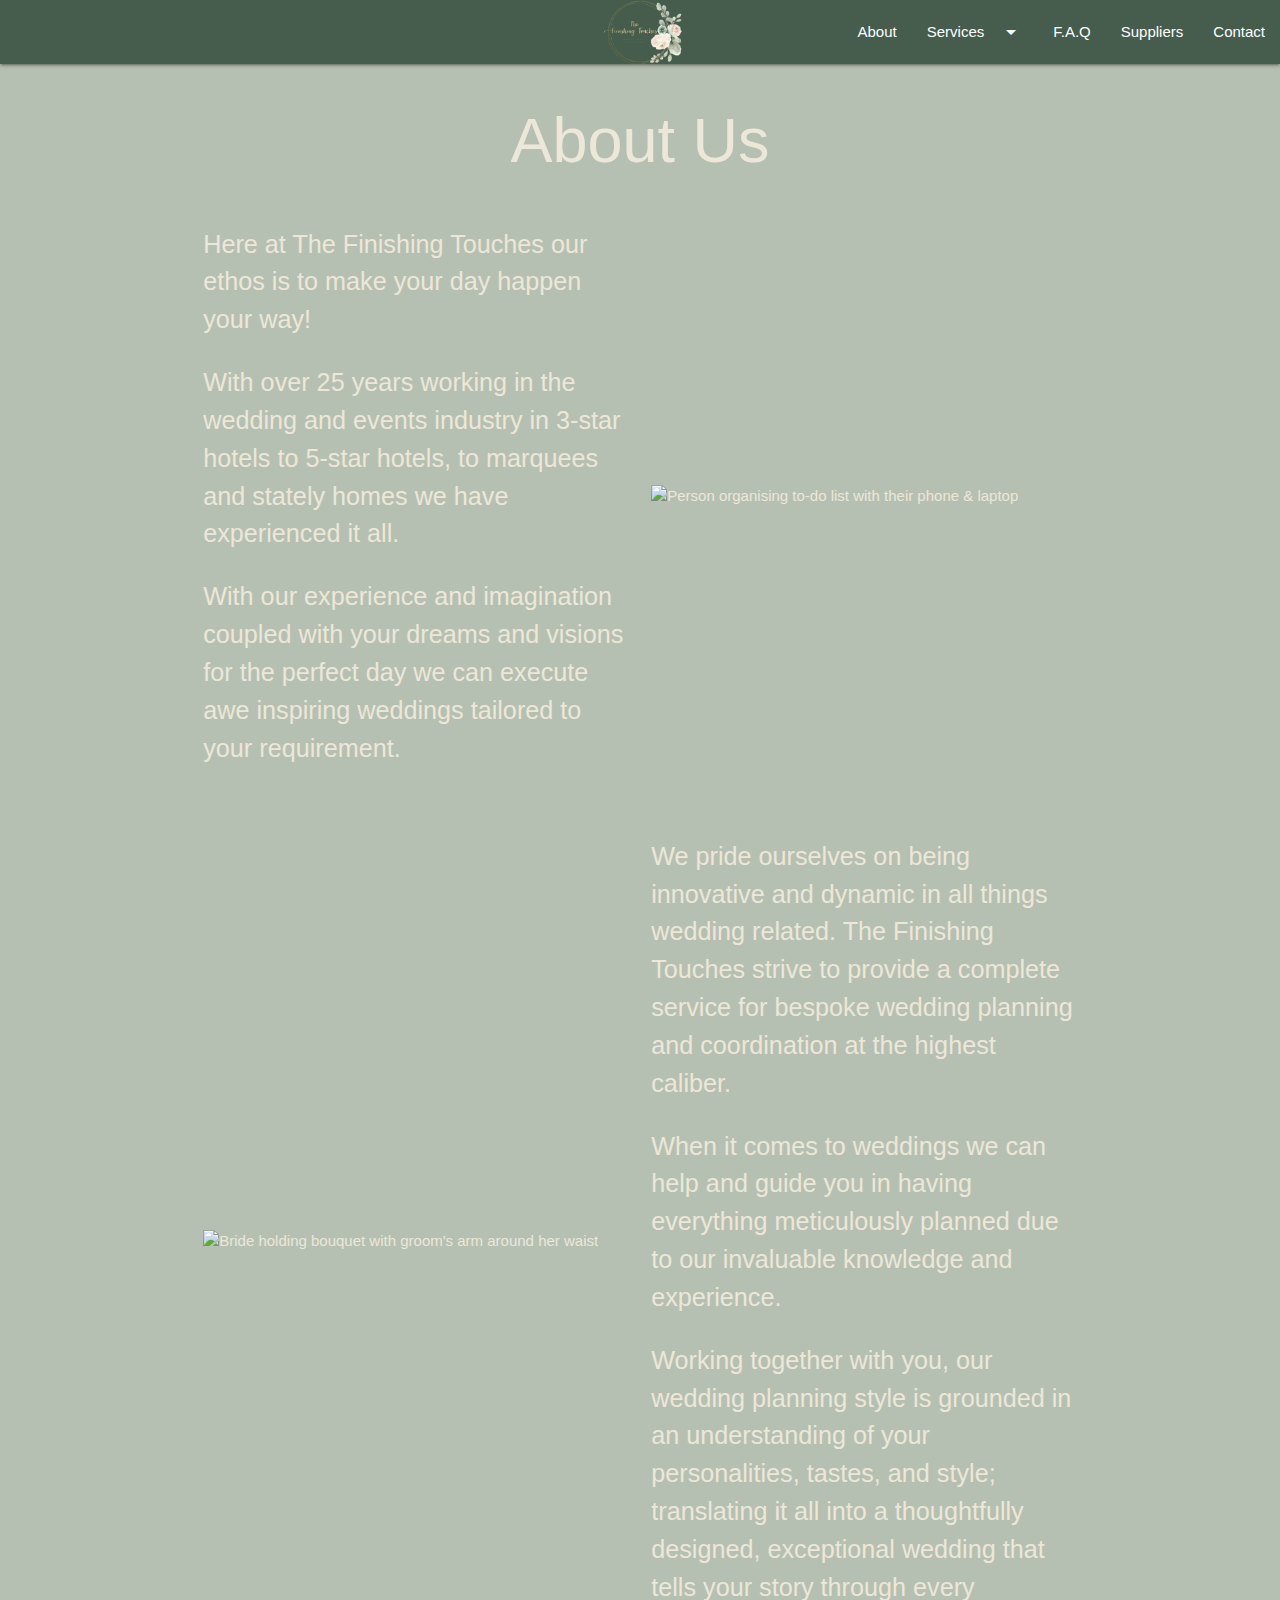
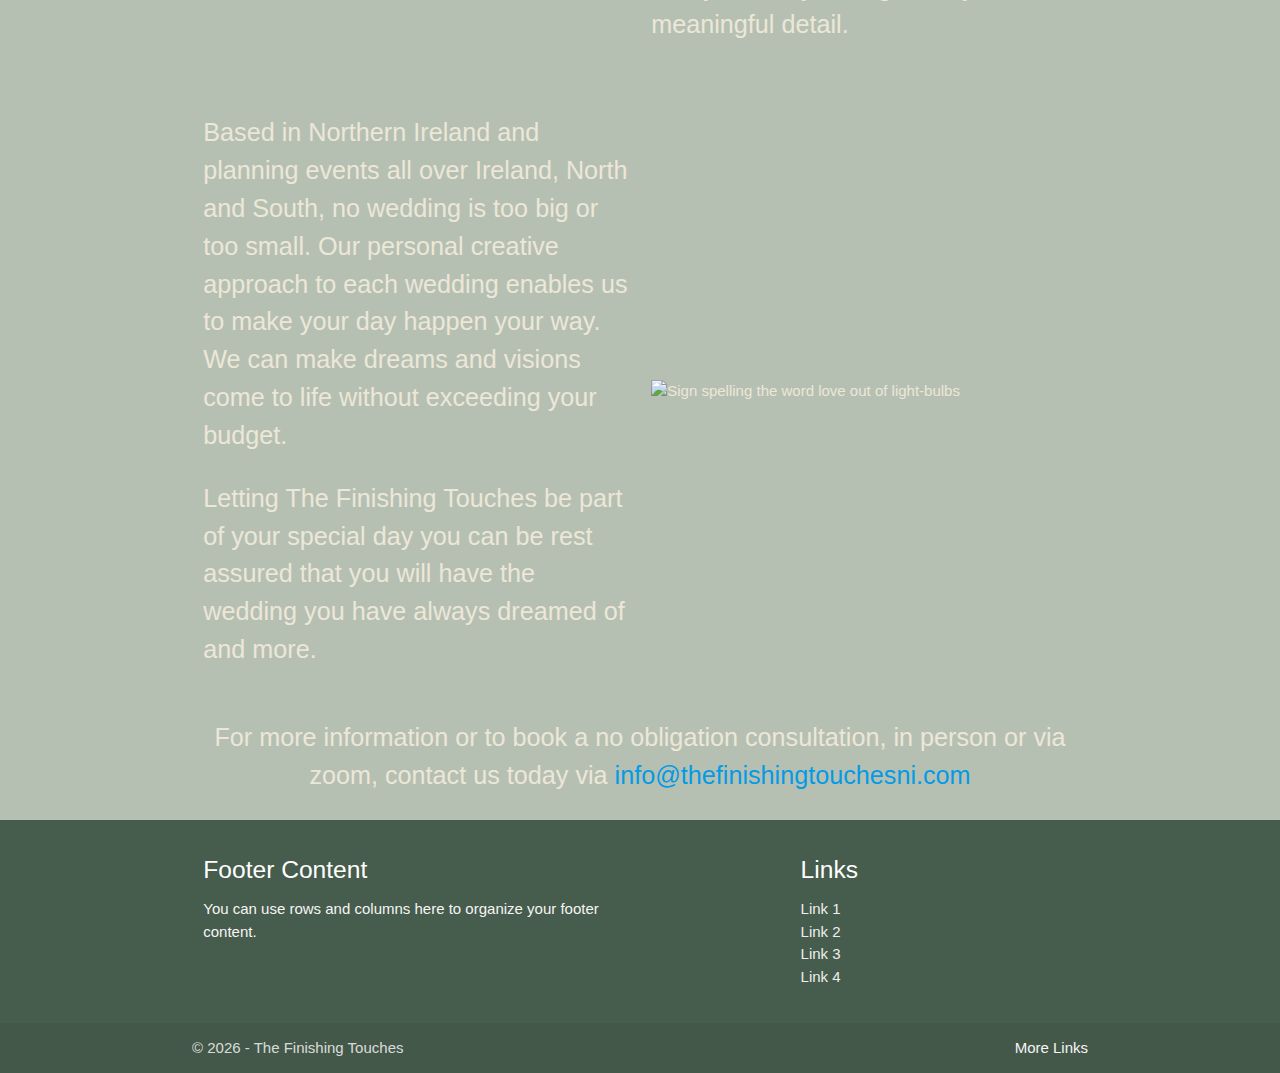
==== about.html @ d17e378f "Header nd content starts" ====
<!DOCTYPE html>
<html lang="en">

<head>
    <!--Import Google Icon Font-->
    <link href="https://fonts.googleapis.com/icon?family=Material+Icons" rel="stylesheet">
    <!--Import materialize.css-->
    <link type="text/css" rel="stylesheet" href="css/materialize.min.css" media="screen,projection" />
    <link type="text/css" rel="stylesheet" href="css/main.css" media="screen,projection" />
    <!--Let browser know website is optimized for mobile-->
    <meta name="viewport" content="width=device-width, initial-scale=1.0" />
</head>

<body class="secColour">
    <header>
        <nav class="mainColour">
            <div class="nav-wrapper">
                <a href="index.html" class="brand-logo center"><img src="images/logo/The Finishing Touches Logo.png"
                        width="85px"></a>
                <a href="#" data-target="mobile-demo" class="sidenav-trigger"><i class="material-icons">menu</i></a>
                <ul class="right hide-on-med-and-down">
                    <li><a class="link" href="about.html">About</a></li>
                    <li><a class="dropdown-trigger" href="#" data-target="services-main-drop">Services<i
                                class="material-icons right">arrow_drop_down</i></a></li>
                    <li><a href="faq.html">F.A.Q</a></li>
                    <li><a href="supplier-directory.html">Suppliers</a></li>
                    <li><a href="contact.html">Contact</a></li>
                </ul>
            </div>
        </nav>

        <ul class="sidenav" id="mobile-demo">
            <li><a href="index.html">Home</a></li>
            <li><a href="about.html">About</a></li>
            <li><a class="dropdown-trigger" href="#" data-target="services-mobile-drop">Services<i
                        class="material-icons right">arrow_drop_down</i></a></li>
            <li><a href="faq.html">F.A.Q</a></li>
            <li><a href="supplier-directory.html">Suppliers</a></li>
            <li><a href="contact.html">Contact</a></li>
        </ul>

        <ul id="services-main-drop" class="dropdown-content">
            <li><a href="./services/wedding-planning.html">Full Wedding Planning</a></li>
            <li><a href="./services/partial-planning.html">Part Wedding Planning</a></li>
            <li><a href="./services/wedding-management.html">Wedding Day Management</a></li>
            <li><a href="./services/bridal-dressing.html">Bridal Dressing</a></li>
            <li><a href="./services/sharings-caring.html">Sharing's Caring</a></li>
            <li><a href="./services/celebrant.html">Celebrant</a></li>
        </ul>

        <ul id="services-mobile-drop" class="dropdown-content">
            <li><a href="./services/wedding-planning.html">Full Wedding Planning</a></li>
            <li><a href="./services/partial-planning.html">Part Wedding Planning</a></li>
            <li><a href="./services/wedding-management.html">Wedding Day Management</a></li>
            <li><a href="./services/bridal-dressing.html">Bridal Dressing</a></li>
            <li><a href="./services/sharings-caring.html">Sharing's Caring</a></li>
            <li><a href="./services/celebrant.html">Celebrant</a></li>
        </ul>
    </header>
    <main class="primary-text">
        <div id="opener" class="center primary-text">
            <h1>About Us</h1>
        </div>

        <div class="row container valign-wrapper">
            <div class="col s6">
                <p class="flow-text">
                    Here at The Finishing Touches our ethos is to make your day happen your way!
                </p>
                <p class="flow-text">
                    With over 25 years working in the wedding and events industry in 3-star hotels to 5-star hotels, to
                    marquees and stately homes we have experienced it all.
                </p>
                <p class="flow-text">
                    With our experience and imagination coupled with your dreams and visions for the perfect day we can
                    execute awe inspiring weddings tailored to your requirement.
                </p>
            </div>
            <div class="col s6">
                <img class="responsive-img" src="https://ucarecdn.com/ce071b8b-efc5-437f-8c9e-f4dd6b830e83/"
                    width="100%" alt="Person organising to-do list with their phone & laptop">
            </div>
        </div>

        <div class="row container valign-wrapper">
            <div class="col s6">
                <img class="responsive-img" src="https://ucarecdn.com/4734ce55-05c8-406f-bf7a-bfc99fc7f3f0/"
                    width="100%" alt="Bride holding bouquet with groom's arm around her waist">
            </div>
            <div class="col s6">
                <p class="flow-text">
                    We pride ourselves on being innovative and dynamic in all things wedding related. The Finishing
                    Touches strive to provide a complete service for bespoke wedding planning and coordination at the
                    highest
                    caliber.
                </p>
                <p class="flow-text">
                    When it comes to weddings we can help and guide you in having everything meticulously planned due to
                    our
                    invaluable knowledge and experience.
                </p>
                <p class="flow-text">
                    Working together with you, our wedding planning style is grounded in an understanding of your
                    personalities, tastes, and style; translating it all into a thoughtfully designed, exceptional
                    wedding that tells your story through every meaningful detail.
                </p>
            </div>
        </div>

        <div class="row container valign-wrapper">
            <div class="col s6">
                <p class="flow-text">
                    Based in Northern Ireland and planning events all over Ireland, North and South, no wedding is too
                    big or too small. Our personal creative approach to each wedding enables us to make your day happen
                    your
                    way. We can make dreams and visions come to life without exceeding your budget.
                </p>
                <p class="flow-text">
                    Letting The Finishing Touches be part of your special day you can be rest assured that you will have
                    the wedding you have always dreamed of and more.
                </p>
            </div>
            <div class="col s6">
                <img src="https://ucarecdn.com/098bb1e0-de94-43d1-9058-7e424b873223/" width="100%"
                    alt="Sign spelling the word love out of light-bulbs">
            </div>
        </div>
        <div class="center container">
            <p class="flow-text">For more information or to book a no obligation consultation, in person or via
                zoom, contact us today via <a
                    href="mailto:info@thefinishingtouchesni.com">info@thefinishingtouchesni.com</a>
            </p>
        </div>

    </main>
    <footer class="page-footer mainColour">
        <div class="container">
            <div class="row">
                <div class="col l6 s12">
                    <h5 class="white-text">Footer Content</h5>
                    <p class="grey-text text-lighten-4">You can use rows and columns here to organize your footer
                        content.</p>
                </div>
                <div class="col l4 offset-l2 s12">
                    <h5 class="white-text">Links</h5>
                    <ul>
                        <li><a class="grey-text text-lighten-3" href="#!">Link 1</a></li>
                        <li><a class="grey-text text-lighten-3" href="#!">Link 2</a></li>
                        <li><a class="grey-text text-lighten-3" href="#!">Link 3</a></li>
                        <li><a class="grey-text text-lighten-3" href="#!">Link 4</a></li>
                    </ul>
                </div>
            </div>
        </div>
        <div class="footer-copyright">
            <div class="container">
                &copy; <span id="copyDate"></span> - The Finishing Touches
                <a class="grey-text text-lighten-4 right" href="#!">More Links</a>
            </div>
        </div>
    </footer>
    <!--JavaScript at end of body for optimized loading-->
    <script type="text/javascript" src="js/materialize.min.js"></script>
    <script type="text/javascript" src="js/main.js"></script>
</body>

</html>
---- css/main.css ----
.mainColour {
  background-color: #465c4c;
}
.mainColour-text {
  color: #465c4c;
}

.secColour {
  background-color: #B6C0B2;
}
.secColour-text {
  color: #B6C0B2;
}

.gold-text {
  color: #c1a453;
}

.gold{
    background-color: #c1a453;
}

body {
  display: flex;
  min-height: 100vh;
  flex-direction: column;
}

main {
  flex: 1 0 auto;
}

.primary-text{
    color:#ECE7D8;
}
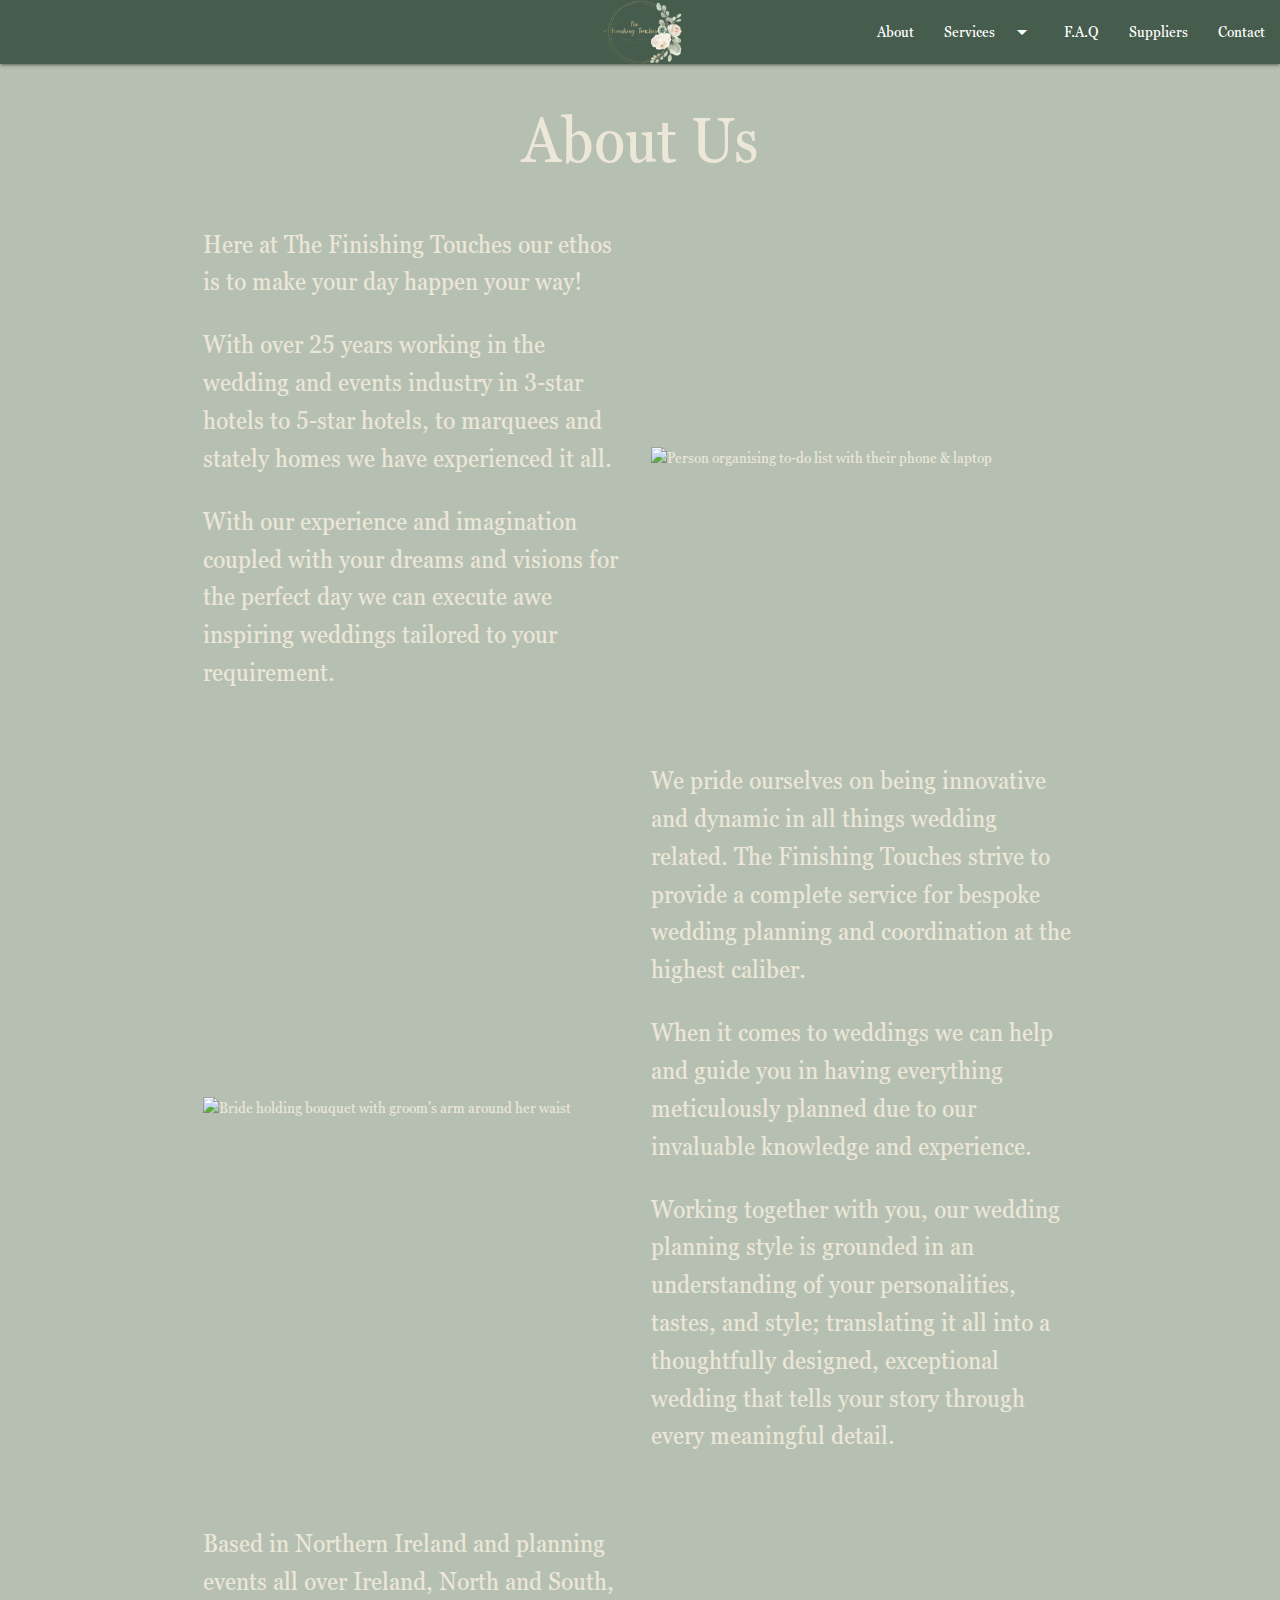
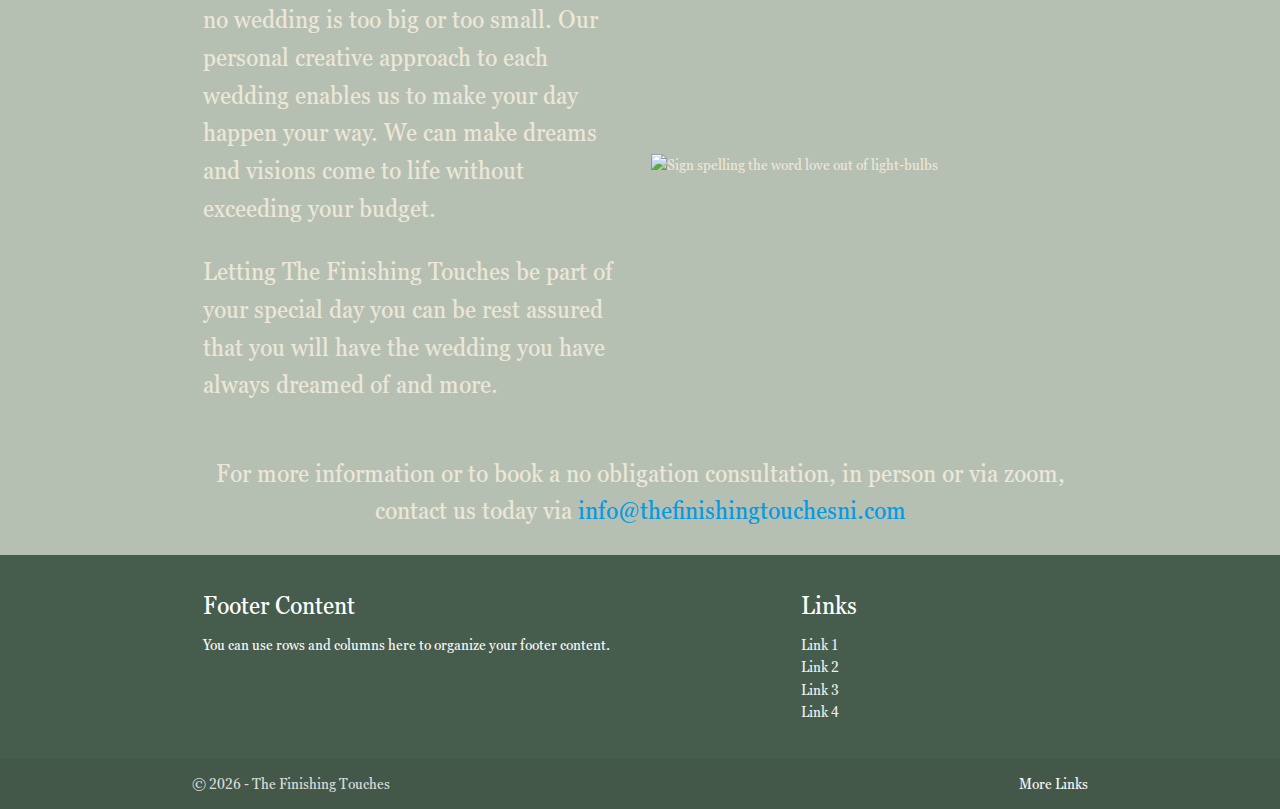
==== commit 892cfbdf: "Added new font" ====
--- a/about.html
+++ b/about.html
@@ -2,8 +2,11 @@
 <html lang="en">
 
 <head>
+    <title>About Us - The Finishing Touches</title>
     <!--Import Google Icon Font-->
     <link href="https://fonts.googleapis.com/icon?family=Material+Icons" rel="stylesheet">
+    <link href="fontsheet.css" rel="stylesheet"/>
+
     <!--Import materialize.css-->
     <link type="text/css" rel="stylesheet" href="css/materialize.min.css" media="screen,projection" />
     <link type="text/css" rel="stylesheet" href="css/main.css" media="screen,projection" />
--- a/fontsheet.css
+++ b/fontsheet.css
@@ -0,0 +1,171 @@
+@font-face {
+    font-family: 'Georgia Pro Cond';
+    src: url('fonts/GeorgiaPro-CondRegular.woff2') format('woff2'),
+        url('fonts/GeorgiaPro-CondRegular.woff') format('woff');
+    font-weight: normal;
+    font-style: normal;
+    font-display: swap;
+}
+
+@font-face {
+    font-family: 'Georgia Pro';
+    src: url('fonts/GeorgiaPro-BlackItalic.woff2') format('woff2'),
+        url('fonts/GeorgiaPro-BlackItalic.woff') format('woff');
+    font-weight: 900;
+    font-style: italic;
+    font-display: swap;
+}
+
+@font-face {
+    font-family: 'Georgia Pro Cond';
+    src: url('fonts/GeorgiaPro-CondItalic.woff2') format('woff2'),
+        url('fonts/GeorgiaPro-CondItalic.woff') format('woff');
+    font-weight: normal;
+    font-style: italic;
+    font-display: swap;
+}
+
+@font-face {
+    font-family: 'Georgia Pro Cond';
+    src: url('fonts/GeorgiaPro-CondLight.woff2') format('woff2'),
+        url('fonts/GeorgiaPro-CondLight.woff') format('woff');
+    font-weight: 300;
+    font-style: normal;
+    font-display: swap;
+}
+
+@font-face {
+    font-family: 'Georgia Pro Cond';
+    src: url('fonts/GeorgiaPro-CondBlackItalic.woff2') format('woff2'),
+        url('fonts/GeorgiaPro-CondBlackItalic.woff') format('woff');
+    font-weight: 900;
+    font-style: italic;
+    font-display: swap;
+}
+
+@font-face {
+    font-family: 'Georgia Pro Cond';
+    src: url('fonts/GeorgiaPro-CondBlack.woff2') format('woff2'),
+        url('fonts/GeorgiaPro-CondBlack.woff') format('woff');
+    font-weight: 900;
+    font-style: normal;
+    font-display: swap;
+}
+
+@font-face {
+    font-family: 'Georgia Pro Cond';
+    src: url('fonts/GeorgiaPro-CondLightItalic.woff2') format('woff2'),
+        url('fonts/GeorgiaPro-CondLightItalic.woff') format('woff');
+    font-weight: 300;
+    font-style: italic;
+    font-display: swap;
+}
+
+@font-face {
+    font-family: 'Georgia Pro';
+    src: url('fonts/GeorgiaPro-Black.woff2') format('woff2'),
+        url('fonts/GeorgiaPro-Black.woff') format('woff');
+    font-weight: 900;
+    font-style: normal;
+    font-display: swap;
+}
+
+@font-face {
+    font-family: 'Georgia Pro';
+    src: url('fonts/GeorgiaPro-Bold.woff2') format('woff2'),
+        url('fonts/GeorgiaPro-Bold.woff') format('woff');
+    font-weight: bold;
+    font-style: normal;
+    font-display: swap;
+}
+
+@font-face {
+    font-family: 'Georgia Pro Cond';
+    src: url('fonts/GeorgiaPro-CondBold.woff2') format('woff2'),
+        url('fonts/GeorgiaPro-CondBold.woff') format('woff');
+    font-weight: bold;
+    font-style: normal;
+    font-display: swap;
+}
+
+@font-face {
+    font-family: 'Georgia Pro Cond';
+    src: url('fonts/GeorgiaPro-CondSemibold.woff2') format('woff2'),
+        url('fonts/GeorgiaPro-CondSemibold.woff') format('woff');
+    font-weight: 600;
+    font-style: normal;
+    font-display: swap;
+}
+
+@font-face {
+    font-family: 'Georgia Pro';
+    src: url('fonts/GeorgiaPro-BoldItalic.woff2') format('woff2'),
+        url('fonts/GeorgiaPro-BoldItalic.woff') format('woff');
+    font-weight: bold;
+    font-style: italic;
+    font-display: swap;
+}
+
+@font-face {
+    font-family: 'Georgia Pro Cond';
+    src: url('fonts/GeorgiaPro-CondBoldItalic.woff2') format('woff2'),
+        url('fonts/GeorgiaPro-CondBoldItalic.woff') format('woff');
+    font-weight: bold;
+    font-style: italic;
+    font-display: swap;
+}
+
+@font-face {
+    font-family: 'Georgia Pro';
+    src: url('fonts/GeorgiaPro-Italic.woff2') format('woff2'),
+        url('fonts/GeorgiaPro-Italic.woff') format('woff');
+    font-weight: normal;
+    font-style: italic;
+    font-display: swap;
+}
+
+@font-face {
+    font-family: 'Georgia Pro Cond';
+    src: url('fonts/GeorgiaPro-CondSemiboldItalic.woff2') format('woff2'),
+        url('fonts/GeorgiaPro-CondSemiboldItalic.woff') format('woff');
+    font-weight: 600;
+    font-style: italic;
+    font-display: swap;
+}
+
+@font-face {
+    font-family: 'Georgia Pro';
+    src: url('fonts/GeorgiaPro-Semibold.woff2') format('woff2'),
+        url('fonts/GeorgiaPro-Semibold.woff') format('woff');
+    font-weight: 600;
+    font-style: normal;
+    font-display: swap;
+}
+
+@font-face {
+    font-family: 'Georgia Pro';
+    src: url('fonts/GeorgiaPro-Light.woff2') format('woff2'),
+        url('fonts/GeorgiaPro-Light.woff') format('woff');
+    font-weight: 300;
+    font-style: normal;
+    font-display: swap;
+}
+
+@font-face {
+    font-family: 'Georgia Pro';
+    src: url('fonts/GeorgiaPro-LightItalic.woff2') format('woff2'),
+        url('fonts/GeorgiaPro-LightItalic.woff') format('woff');
+    font-weight: 300;
+    font-style: italic;
+    font-display: swap;
+}
+
+@font-face {
+    font-family: 'Georgia Pro';
+    src: url('fonts/GeorgiaPro-SemiboldItalic.woff2') format('woff2'),
+        url('fonts/GeorgiaPro-SemiboldItalic.woff') format('woff');
+    font-weight: 600;
+    font-style: italic;
+    font-display: swap;
+}
+
--- a/css/main.css
+++ b/css/main.css
@@ -24,6 +24,7 @@
   display: flex;
   min-height: 100vh;
   flex-direction: column;
+  font-family: 'Georgia Pro Cond';
 }
 
 main {
@@ -32,4 +33,16 @@
 
 .primary-text{
     color:#ECE7D8;
+}
+
+.justify{
+  text-align: justify;
+}
+
+.collapsible-body{
+  background-color: #95a69a;
+}
+
+.collapsible-header{
+  background-color: #465c4c;
 }